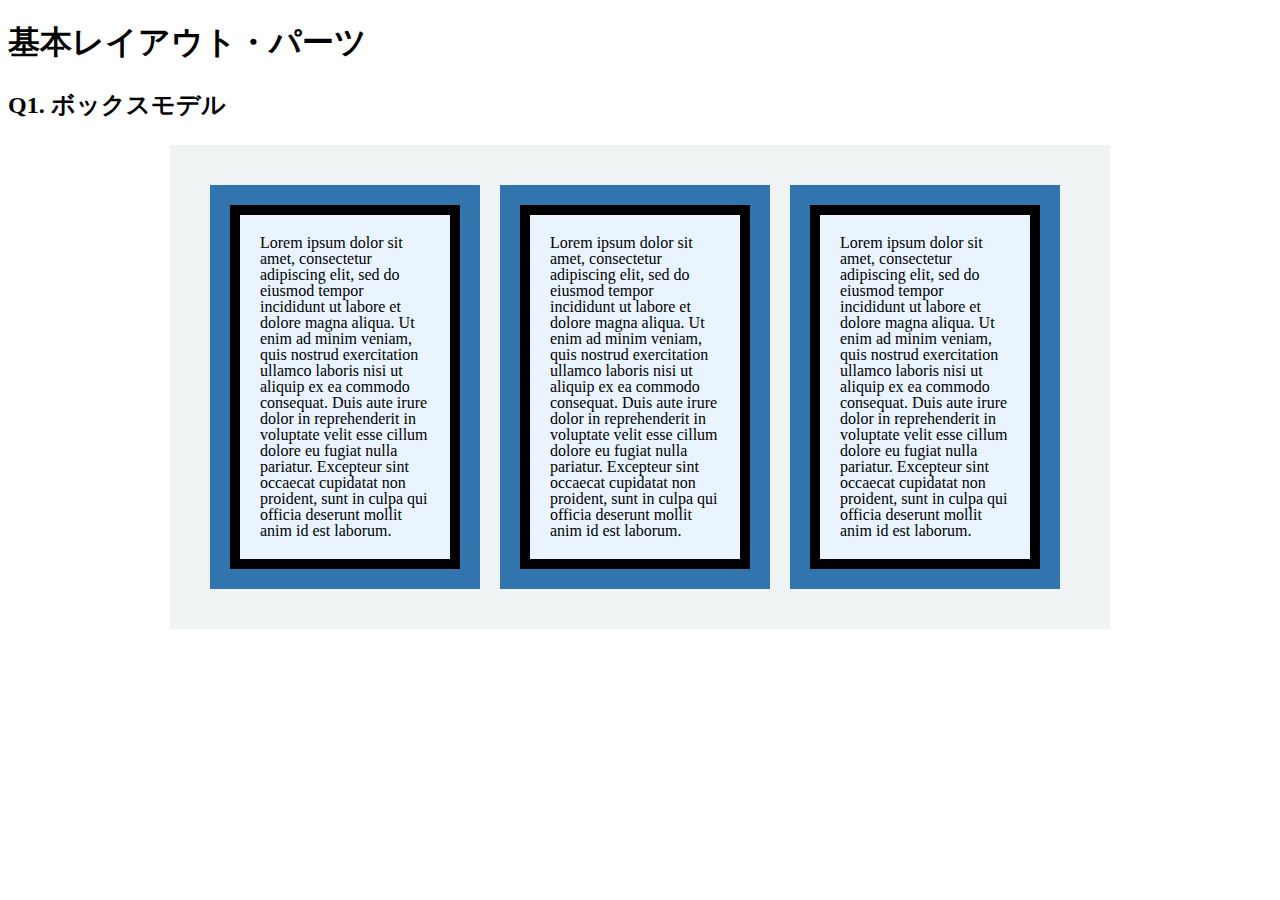
==== layout-parts/q1/index.html @ d9238ac8 "layoutパーツの変更" ====
<!DOCTYPE html>
<html>
<head>
    <meta charset="utf-8">
    <meta http-equiv="X-UA-Compatible" content="IE=edge">
    <meta name="viewport" content="width=device-width, initial-scale=1.0, maximum-scale=1.0, user-scalable=no">
    <meta name="format-detection" content="telephone=no">
    <title>基本レイアウト・パーツ</title>
    <link rel="stylesheet" href="http://gizumo-inc.github.io/sample/front-lesson/layout-parts/assets/css/reset.css">
    <link rel="stylesheet" href="http://gizumo-inc.github.io/sample/front-lesson/layout-parts/assets/css/base.css">
    <link rel="stylesheet" href="../assets/css/base.css">
    <link rel="stylesheet" href="css/style.css">
</head>
<body>

<div class="wrapper">
    <h1 class="title">基本レイアウト・パーツ</h1>

    <div class="box">
        <h2 class="headline">
            <p class="headline__txt">Q1. ボックスモデル</p>
        </h2>
        <!--
        githubのボックスモデルについての説明は読みましたか。読んでない場合は先に読んでください。
        https://github.com/gizumo-inc/front-lesson/wiki/%E5%9F%BA%E6%9C%AC%E3%83%AC%E3%82%A4%E3%82%A2%E3%82%A6%E3%83%88%E3%83%BB%E3%83%91%E3%83%BC%E3%83%84

        この問題はmarginとpaddingとborderをうまく使ってボックスを配置する問題です。
        レイアウトとしては、1つの大きなボックスの中に3つのボックスが横並びになっていて、さらにその3つのボックスの中にそれぞれ1つずつボックスが入っている形になっています。
        3つのボックスはfloatで横並びにしているので、clearfixでの解除も忘れないようにしてください。

        ■この問題で使う大事なプロパティ
        ・margin
        ・padding
        ・border
        ・float
        -->
        <!-- 回答はここに書いてね -->
        <div class="parent clearfix">
            <div class="child">
                <p class="font">
                    Lorem ipsum dolor sit amet, consectetur adipiscing elit, sed do eiusmod tempor incididunt ut labore et dolore magna aliqua. Ut enim ad minim veniam, quis nostrud exercitation ullamco laboris nisi ut aliquip ex ea commodo consequat. Duis aute irure dolor in reprehenderit in voluptate velit esse cillum dolore eu fugiat nulla pariatur. Excepteur sint occaecat cupidatat non proident, sunt in culpa qui officia deserunt mollit anim id est laborum.
                </p>
            </div>
            <div class="child">
                <p class="font">
                    Lorem ipsum dolor sit amet, consectetur adipiscing elit, sed do eiusmod tempor incididunt ut labore et dolore magna aliqua. Ut enim ad minim veniam, quis nostrud exercitation ullamco laboris nisi ut aliquip ex ea commodo consequat. Duis aute irure dolor in reprehenderit in voluptate velit esse cillum dolore eu fugiat nulla pariatur. Excepteur sint occaecat cupidatat non proident, sunt in culpa qui officia deserunt mollit anim id est laborum.
                </p>
            </div>
            <div class="child">
                <p class="font">
                    Lorem ipsum dolor sit amet, consectetur adipiscing elit, sed do eiusmod tempor incididunt ut labore et dolore magna aliqua. Ut enim ad minim veniam, quis nostrud exercitation ullamco laboris nisi ut aliquip ex ea commodo consequat. Duis aute irure dolor in reprehenderit in voluptate velit esse cillum dolore eu fugiat nulla pariatur. Excepteur sint occaecat cupidatat non proident, sunt in culpa qui officia deserunt mollit anim id est laborum.
                </p>
            </div>
        </div>
        <!-- 回答はここに書いてね -->
    </div>
</div>

</body>
</html>
---- layout-parts/q1/css/style.css ----
@charset "UTF-8";

/* 回答はここに書いてね */
.clearfix:before,
.clearfix:after{
  display: block;
  clear: both;
  content: "";
}

.parent{
  width: 900px;
  padding: 20px;
  background-color: #eff3f4;
  margin: 0 auto;
}
.child{
  margin: 20px 0px 20px 20px;
  float: left;
  width: 270px;
  background-color: #3274ae;
}

.font{
  margin: 20px;
  border: 10px solid black;
  padding: 20px;
  background-color: #eaf4ff;
  font-size: 16px;
  line-height: 16px;
}
/* 回答はここに書いてね */
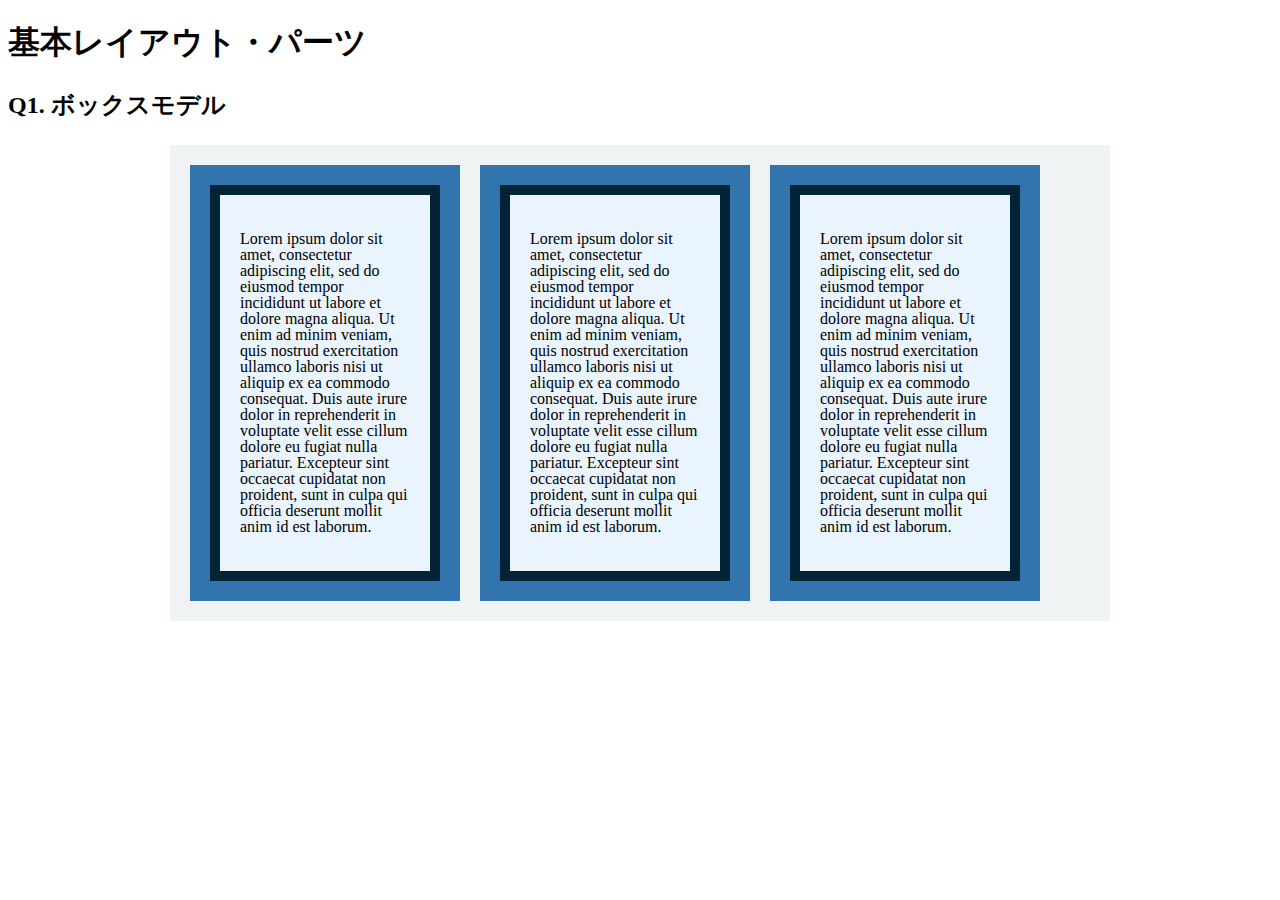
==== commit 8f8dfe04: "layoutパーツ修正" ====
--- a/layout-parts/q1/index.html
+++ b/layout-parts/q1/index.html
@@ -37,19 +37,25 @@
         <!-- 回答はここに書いてね -->
         <div class="parent clearfix">
             <div class="child">
-                <p class="font">
-                    Lorem ipsum dolor sit amet, consectetur adipiscing elit, sed do eiusmod tempor incididunt ut labore et dolore magna aliqua. Ut enim ad minim veniam, quis nostrud exercitation ullamco laboris nisi ut aliquip ex ea commodo consequat. Duis aute irure dolor in reprehenderit in voluptate velit esse cillum dolore eu fugiat nulla pariatur. Excepteur sint occaecat cupidatat non proident, sunt in culpa qui officia deserunt mollit anim id est laborum.
-                </p>
+                <div class="font_box">
+                    <p class="font">
+                        Lorem ipsum dolor sit amet, consectetur adipiscing elit, sed do eiusmod tempor incididunt ut labore et dolore magna aliqua. Ut enim ad minim veniam, quis nostrud exercitation ullamco laboris nisi ut aliquip ex ea commodo consequat. Duis aute irure dolor in reprehenderit in voluptate velit esse cillum dolore eu fugiat nulla pariatur. Excepteur sint occaecat cupidatat non proident, sunt in culpa qui officia deserunt mollit anim id est laborum.
+                    </p>
+                </div>
             </div>
             <div class="child">
-                <p class="font">
-                    Lorem ipsum dolor sit amet, consectetur adipiscing elit, sed do eiusmod tempor incididunt ut labore et dolore magna aliqua. Ut enim ad minim veniam, quis nostrud exercitation ullamco laboris nisi ut aliquip ex ea commodo consequat. Duis aute irure dolor in reprehenderit in voluptate velit esse cillum dolore eu fugiat nulla pariatur. Excepteur sint occaecat cupidatat non proident, sunt in culpa qui officia deserunt mollit anim id est laborum.
-                </p>
+                <div class="font_box">
+                    <p class="font">
+                        Lorem ipsum dolor sit amet, consectetur adipiscing elit, sed do eiusmod tempor incididunt ut labore et dolore magna aliqua. Ut enim ad minim veniam, quis nostrud exercitation ullamco laboris nisi ut aliquip ex ea commodo consequat. Duis aute irure dolor in reprehenderit in voluptate velit esse cillum dolore eu fugiat nulla pariatur. Excepteur sint occaecat cupidatat non proident, sunt in culpa qui officia deserunt mollit anim id est laborum.
+                    </p>
+                </div>
             </div>
             <div class="child">
-                <p class="font">
-                    Lorem ipsum dolor sit amet, consectetur adipiscing elit, sed do eiusmod tempor incididunt ut labore et dolore magna aliqua. Ut enim ad minim veniam, quis nostrud exercitation ullamco laboris nisi ut aliquip ex ea commodo consequat. Duis aute irure dolor in reprehenderit in voluptate velit esse cillum dolore eu fugiat nulla pariatur. Excepteur sint occaecat cupidatat non proident, sunt in culpa qui officia deserunt mollit anim id est laborum.
-                </p>
+                <div class="font_box">
+                    <p class="font">
+                        Lorem ipsum dolor sit amet, consectetur adipiscing elit, sed do eiusmod tempor incididunt ut labore et dolore magna aliqua. Ut enim ad minim veniam, quis nostrud exercitation ullamco laboris nisi ut aliquip ex ea commodo consequat. Duis aute irure dolor in reprehenderit in voluptate velit esse cillum dolore eu fugiat nulla pariatur. Excepteur sint occaecat cupidatat non proident, sunt in culpa qui officia deserunt mollit anim id est laborum.
+                    </p>
+                </div>
             </div>
         </div>
         <!-- 回答はここに書いてね -->
--- a/layout-parts/q1/css/style.css
+++ b/layout-parts/q1/css/style.css
@@ -8,24 +8,31 @@
   content: "";
 }
 
-.parent{
+.parent {
   width: 900px;
   padding: 20px;
   background-color: #eff3f4;
   margin: 0 auto;
 }
-.child{
-  margin: 20px 0px 20px 20px;
+.child {
+  margin-left: 20px;
   float: left;
-  width: 270px;
+  width: 230px;
   background-color: #3274ae;
+  padding: 20px;
 }
 
-.font{
-  margin: 20px;
-  border: 10px solid black;
+.child:first-child {
+  margin: 0;
+}
+
+.font_box {
+  background-color: #eaf4ff;
   padding: 20px;
-  background-color: #eaf4ff;
+  border: 10px solid #022336;
+}
+
+.font {
   font-size: 16px;
   line-height: 16px;
 }
